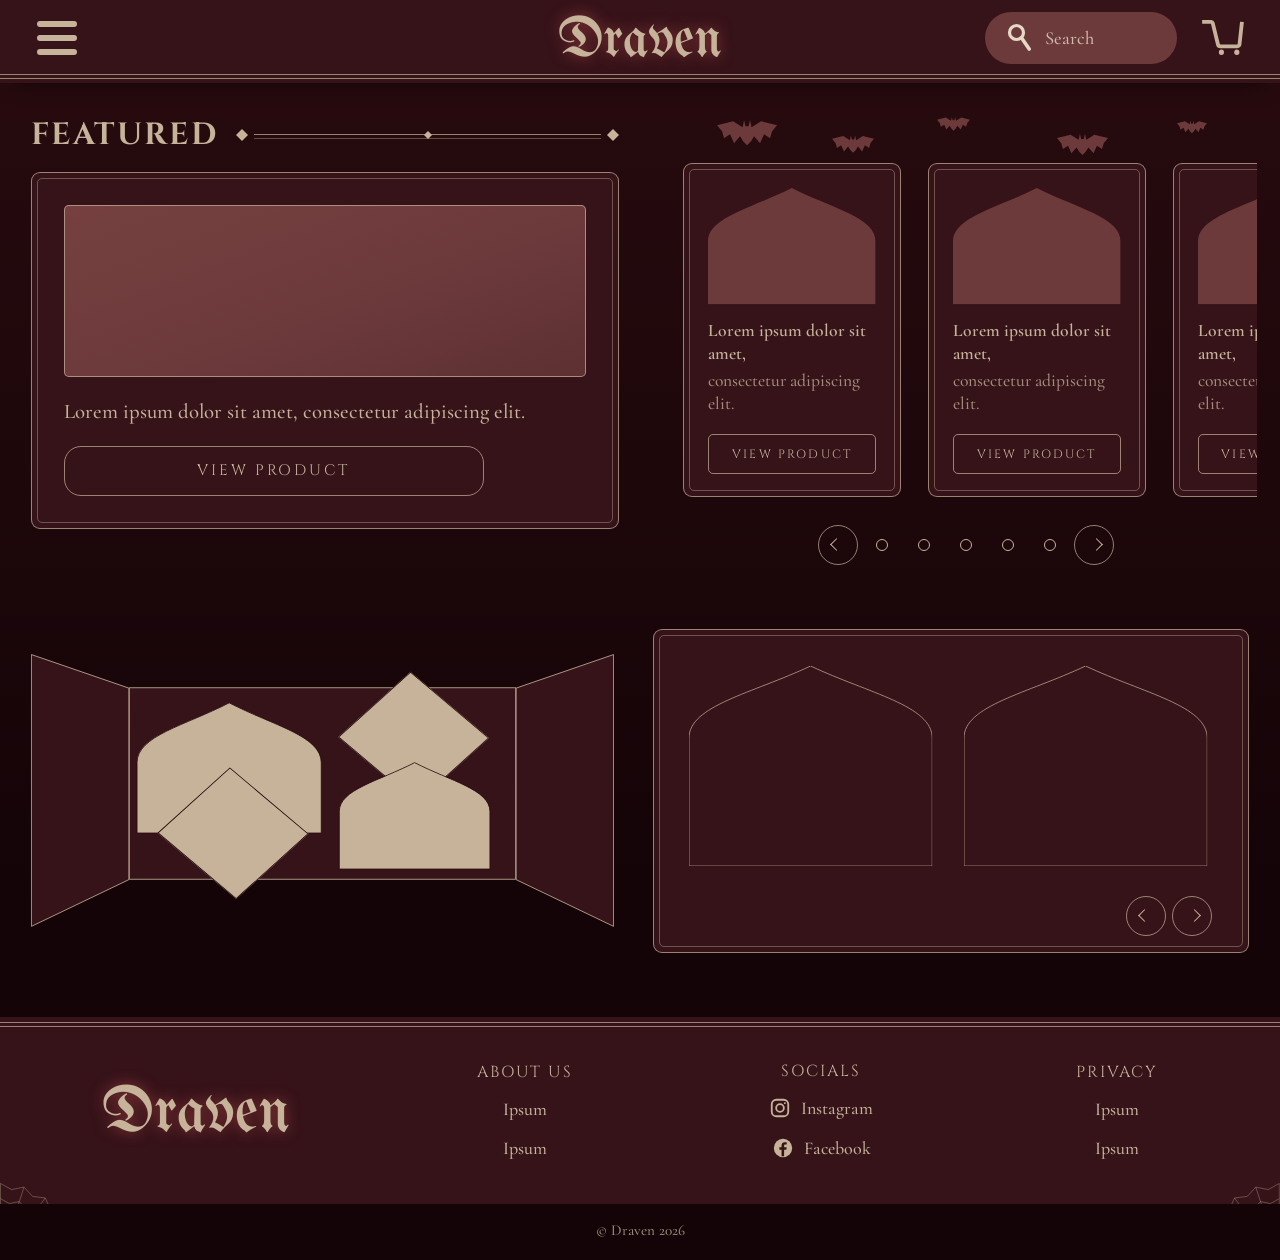
==== draven-test/home.html @ c7266a2d "fixes" ====
<!DOCTYPE html>
<html lang="en">

<head>
  <meta charset="UTF-8">
  <meta name="viewport" content="width=device-width, initial-scale=1">
  <title>Draven — Gothic Clothing</title>
  <meta name="description" content="Draven: a storefront for gothic clothing.">
  <meta name="theme-color" content="#361319">
  <meta name="color-scheme" content="dark">
  <link rel="icon" href="assets/favicon.svg" type="image/svg+xml">

  <link rel="preconnect" href="https://fonts.googleapis.com">
  <link rel="preconnect" href="https://fonts.gstatic.com" crossorigin>
  <link href="https://fonts.googleapis.com/css2?family=Cinzel:wght@400;700&family=Cormorant+Garamond:wght@500;600&family=UnifrakturMaguntia&display=swap" rel="stylesheet">

  <link rel="stylesheet" href="css/base.css">
  <link rel="stylesheet" href="css/home.css">
</head>

<body class="page-home">

  <a class="skip-link" href="#main">Skip to main content</a>

  <!-- Shapes reused on this page (pointed arches that stretch to fit their box) -->
  <svg width="0" height="0" style="position: absolute" aria-hidden="true" focusable="false">
    <symbol class="arch-shape" id="arch-card" viewBox="0 0 100 100" preserveAspectRatio="none">
      <path d="M0 46C0 25.3 26 17.5 50 0c24 17.5 50 25.3 50 46v54H0z" />
    </symbol>
    <symbol class="arch-shape" id="arch-tall" viewBox="0 0 100 100" preserveAspectRatio="none">
      <path d="M0 36C0 19.8 26 13.7 50 0c24 13.7 50 19.8 50 36v64H0z" />
    </symbol>
  </svg>


  <!-- ======================= HEADER ======================= -->
  <header class="site-header">
    <div class="site-header__inner">

      <details class="menu">
        <summary class="menu__button" aria-label="Menu">
          <span class="menu__bars" aria-hidden="true"><i></i><i></i><i></i></span>
        </summary>
        <nav class="menu__panel" aria-label="Main">
          <a href="home.html" aria-current="page">Home</a>
          <a href="product.html">Product</a>
          <a href="checkout.html">Checkout</a>
        </nav>
      </details>

      <a class="logo" href="home.html" aria-label="Draven, home">Draven</a>

      <div class="site-header__actions">
        <form class="search" role="search" action="#" onsubmit="return false">
          <label class="search__icon" for="site-search">
            <span class="visually-hidden">Search</span>
            <svg viewBox="0 0 24 30" fill="none" stroke="currentColor" aria-hidden="true" focusable="false">
              <circle cx="9.5" cy="9.5" r="7" stroke-width="3.2" />
              <path d="M14.8 15.3 22.2 26" stroke-width="3.6" stroke-linecap="round" />
            </svg>
          </label>
          <input class="search__input" id="site-search" type="search" name="q" placeholder="Search" autocomplete="off" spellcheck="false">
        </form>

        <a class="cart-link" href="checkout.html" aria-label="Cart">
          <svg viewBox="0 0 43.68 36.65" aria-hidden="true" focusable="false">
            <path d="M41.6921 2 39.1976 24.7626a2.5 2.5 0 0 1-2.4881 2.7821H19.0095a2.5 2.5 0 0 1-2.4289-1.8716L11.1624 3.4715A2.5 2.5 0 0 0 9.2335 2H0" fill="none" stroke="currentColor" stroke-width="4" />
            <ellipse cx="20.1736" cy="33.7637" rx="2.69" ry="2.89" fill="currentColor" />
            <ellipse cx="36.3125" cy="33.7637" rx="2.69" ry="2.89" fill="currentColor" />
          </svg>
        </a>
      </div>

    </div>
  </header>


  <main id="main">

    <!-- ======================= FEATURED ======================= -->
    <section class="featured container" aria-labelledby="featured-title">
      <div class="featured__grid">

        <!-- Featured card -->
        <div class="featured__primary">
          <h1 class="section-title" id="featured-title">Featured</h1>

          <article class="panel featured-card">
            <div class="featured-card__media placeholder-media" role="img" aria-label="Featured product image (placeholder)"></div>
            <p class="featured-card__text">Lorem ipsum dolor sit amet, consectetur adipiscing elit.</p>
            <a class="btn featured-card__button" href="product.html">View product</a>
          </article>
        </div>

        <!-- Product carousel -->
        <div class="featured__secondary">
          <img class="bats" src="assets/bats-row.svg" alt="" width="490" height="38" aria-hidden="true">
          <h2 class="visually-hidden">Featured products</h2>

          <div class="carousel" id="featured-carousel" role="region" aria-label="Featured products">
            <ul class="carousel__track">

              <li class="carousel__item" id="card-1">
                <article class="product-card">
                  <div class="product-card__media">
                    <svg class="arch" viewBox="0 0 100 100" preserveAspectRatio="none" aria-hidden="true" focusable="false"><use href="#arch-card" /></svg>
                  </div>
                  <h3 class="product-card__title"><a class="stretched-link" href="product.html">Lorem ipsum dolor sit amet,</a></h3>
                  <p class="product-card__text">consectetur adipiscing elit.</p>
                  <span class="product-card__cta" aria-hidden="true">View product</span>
                </article>
              </li>

              <li class="carousel__item" id="card-2">
                <article class="product-card">
                  <div class="product-card__media">
                    <svg class="arch" viewBox="0 0 100 100" preserveAspectRatio="none" aria-hidden="true" focusable="false"><use href="#arch-card" /></svg>
                  </div>
                  <h3 class="product-card__title"><a class="stretched-link" href="product.html">Lorem ipsum dolor sit amet,</a></h3>
                  <p class="product-card__text">consectetur adipiscing elit.</p>
                  <span class="product-card__cta" aria-hidden="true">View product</span>
                </article>
              </li>

              <li class="carousel__item" id="card-3">
                <article class="product-card">
                  <div class="product-card__media">
                    <svg class="arch" viewBox="0 0 100 100" preserveAspectRatio="none" aria-hidden="true" focusable="false"><use href="#arch-card" /></svg>
                  </div>
                  <h3 class="product-card__title"><a class="stretched-link" href="product.html">Lorem ipsum dolor sit amet,</a></h3>
                  <p class="product-card__text">consectetur adipiscing elit.</p>
                  <span class="product-card__cta" aria-hidden="true">View product</span>
                </article>
              </li>

              <li class="carousel__item" id="card-4">
                <article class="product-card">
                  <div class="product-card__media">
                    <svg class="arch" viewBox="0 0 100 100" preserveAspectRatio="none" aria-hidden="true" focusable="false"><use href="#arch-card" /></svg>
                  </div>
                  <h3 class="product-card__title"><a class="stretched-link" href="product.html">Lorem ipsum dolor sit amet,</a></h3>
                  <p class="product-card__text">consectetur adipiscing elit.</p>
                  <span class="product-card__cta" aria-hidden="true">View product</span>
                </article>
              </li>

              <li class="carousel__item" id="card-5">
                <article class="product-card">
                  <div class="product-card__media">
                    <svg class="arch" viewBox="0 0 100 100" preserveAspectRatio="none" aria-hidden="true" focusable="false"><use href="#arch-card" /></svg>
                  </div>
                  <h3 class="product-card__title"><a class="stretched-link" href="product.html">Lorem ipsum dolor sit amet,</a></h3>
                  <p class="product-card__text">consectetur adipiscing elit.</p>
                  <span class="product-card__cta" aria-hidden="true">View product</span>
                </article>
              </li>

            </ul>
          </div>

          <nav class="carousel-nav" aria-label="Featured products: jump to a product">
            <a class="carousel-nav__arrow carousel-nav__arrow--prev" href="#card-1" aria-label="First product"></a>
            <a href="#card-1" aria-label="Product 1"></a>
            <a href="#card-2" aria-label="Product 2"></a>
            <a href="#card-3" aria-label="Product 3"></a>
            <a href="#card-4" aria-label="Product 4"></a>
            <a href="#card-5" aria-label="Product 5"></a>
            <a class="carousel-nav__arrow carousel-nav__arrow--next" href="#card-5" aria-label="Last product"></a>
          </nav>
        </div>

      </div>
    </section>


    <!-- ======================= STOREFRONT: ROOM VIEW + COLLECTION ======================= -->
    <section class="storefront container" aria-label="Storefront">
      <div class="storefront__grid">

        <!-- Room view -->
        <figure class="room">
          <img src="assets/room-view.svg" alt="Illustration of a gallery room with framed pieces on the back wall" width="712" height="334">
        </figure>

        <!-- Collection -->
        <section class="panel collection" aria-labelledby="collection-title">
          <h2 class="section-title collection__title" id="collection-title">Lorem ipsum</h2>

          <div class="carousel" id="collection-carousel" role="region" aria-label="Collection">
            <ul class="carousel__track">
              <li class="carousel__item" id="tile-1">
                <a class="tile" href="product.html" aria-label="Collection item 1">
                  <svg class="arch" viewBox="0 0 100 100" preserveAspectRatio="none" aria-hidden="true" focusable="false"><use href="#arch-tall" /></svg>
                </a>
              </li>
              <li class="carousel__item" id="tile-2">
                <a class="tile" href="product.html" aria-label="Collection item 2">
                  <svg class="arch" viewBox="0 0 100 100" preserveAspectRatio="none" aria-hidden="true" focusable="false"><use href="#arch-tall" /></svg>
                </a>
              </li>
              <li class="carousel__item" id="tile-3">
                <a class="tile" href="product.html" aria-label="Collection item 3">
                  <svg class="arch" viewBox="0 0 100 100" preserveAspectRatio="none" aria-hidden="true" focusable="false"><use href="#arch-tall" /></svg>
                </a>
              </li>
              <li class="carousel__item" id="tile-4">
                <a class="tile" href="product.html" aria-label="Collection item 4">
                  <svg class="arch" viewBox="0 0 100 100" preserveAspectRatio="none" aria-hidden="true" focusable="false"><use href="#arch-tall" /></svg>
                </a>
              </li>
              <li class="carousel__item" id="tile-5">
                <a class="tile" href="product.html" aria-label="Collection item 5">
                  <svg class="arch" viewBox="0 0 100 100" preserveAspectRatio="none" aria-hidden="true" focusable="false"><use href="#arch-tall" /></svg>
                </a>
              </li>
            </ul>
          </div>

          <nav class="carousel-nav carousel-nav--end" aria-label="Collection: jump to an item">
            <a class="carousel-nav__arrow carousel-nav__arrow--prev" href="#tile-1" aria-label="First item"></a>
            <a class="carousel-nav__arrow carousel-nav__arrow--next" href="#tile-5" aria-label="Last item"></a>
          </nav>
        </section>

      </div>
    </section>


    <!-- ======================= INTRO (small screens only) ======================= -->
    <section class="intro container" aria-labelledby="intro-title">
      <div class="panel intro__panel">
        <div class="intro__media" role="img" aria-label="Image (placeholder)">
          <svg class="arch" viewBox="0 0 100 100" preserveAspectRatio="none" aria-hidden="true" focusable="false"><use href="#arch-tall" /></svg>
        </div>
        <h2 class="intro__title" id="intro-title">Lorem ipsum dolor sit amet consectetur adipiscing</h2>
        <p>Lorem ipsum dolor sit amet consectetur adipiscing elit placeat distinctio. Fugiat labore nostrud eiusmod ducimus est est.</p>
        <div class="ornament-rule" aria-hidden="true"></div>
      </div>
    </section>

  </main>


  <!-- ======================= FOOTER ======================= -->
  <footer class="site-footer">
    <div class="site-footer__inner">

      <a class="logo" href="home.html" aria-label="Draven, home">Draven</a>

      <nav class="footer-col" aria-labelledby="footer-about">
        <h2 class="footer-col__title" id="footer-about">About us</h2>
        <ul class="footer-col__list">
          <li><a href="#">Ipsum</a></li>
          <li><a href="#">Ipsum</a></li>
        </ul>
      </nav>

      <nav class="footer-col" aria-labelledby="footer-socials">
        <h2 class="footer-col__title" id="footer-socials">Socials</h2>
        <ul class="footer-col__list">
          <li>
            <a href="#">
              <svg viewBox="0 0 24 24" fill="none" stroke="currentColor" stroke-width="2" aria-hidden="true" focusable="false">
                <rect x="3" y="3" width="18" height="18" rx="5" />
                <circle cx="12" cy="12" r="4.2" />
                <circle cx="17.3" cy="6.7" r="1" fill="currentColor" stroke="none" />
              </svg>
              Instagram
            </a>
          </li>
          <li>
            <a href="#">
              <svg viewBox="0 0 24 24" aria-hidden="true" focusable="false">
                <circle cx="12" cy="12" r="10" fill="currentColor" />
                <path d="M13.2 21v-7h2.4l.4-2.8h-2.8V9.6c0-.8.3-1.4 1.4-1.4H16V5.7c-.3 0-1.1-.1-2.1-.1-2.1 0-3.5 1.3-3.5 3.6v2h-2.4V14h2.4v7z" fill="#361319" />
              </svg>
              Facebook
            </a>
          </li>
        </ul>
      </nav>

      <nav class="footer-col" aria-labelledby="footer-privacy">
        <h2 class="footer-col__title" id="footer-privacy">Privacy</h2>
        <ul class="footer-col__list">
          <li><a href="#">Ipsum</a></li>
          <li><a href="#">Ipsum</a></li>
        </ul>
      </nav>

    </div>

    <p class="legal legal--bar">&copy; Draven 2026</p>

    <img class="cobweb cobweb--left" src="assets/cobweb.svg" alt="" width="85" height="85" aria-hidden="true">
    <img class="cobweb cobweb--right" src="assets/cobweb.svg" alt="" width="85" height="85" aria-hidden="true">
  </footer>

</body>

</html>
---- draven-test/css/base.css ----
/* ==========================================================================
   Draven - shared styles (used by every page)
   --------------------------------------------------------------------------
   1. Design tokens        6. Header
   2. Base / reset         7. Footer
   3. Accessibility        8. Components (panel, buttons, titles, stars...)
   4. Layout helpers       9. Forms (fields, choices)
   5. Typography          10. Carousels
                          11. Decorations (bats, cobwebs)
   ========================================================================== */


/* ==========================================================================
   1. Design tokens
   ========================================================================== */
:root {
  /* Palette */
  --roast: #280b0f;            /* Italian Roast */
  --roast-deep: #140407;       /* page gradient bottom */
  --tamarind: #361319;         /* Tamarind: bars and panels */
  --rubine: #6d3a3c;           /* Rubine: buttons, image areas */
  --rubine-hover: #7a4244;
  --boho: #7b694e;             /* Boho: decorative fills only (not for text) */
  --camel: #c6b39a;            /* Camel Coat: text, lines, icons */
  --camel-light: #e6dac7;      /* text on Rubine (6.5:1 contrast) */
  --camel-muted: rgb(198 179 154 / 0.75);   /* secondary text (5:1 on dark) */
  --line: rgb(198 179 154 / 0.7);           /* main outlines */
  --line-soft: rgb(198 179 154 / 0.4);      /* inner outlines, dividers */
  --glow: rgb(141 58 60 / 0.95);
  --glow-soft: rgb(141 58 60 / 0.7);

  /* Fonts (loaded from Google Fonts in each page's <head>) */
  --font-logo: 'UnifrakturMaguntia', 'Old English Text MT', 'Times New Roman', serif;
  --font-heading: 'Cinzel', 'Trajan Pro', Georgia, 'Times New Roman', serif;
  --font-body: 'Cormorant Garamond', Garamond, Georgia, 'Times New Roman', serif;

  /* Shape */
  --radius-s: 5px;
  --radius-m: 9px;
  --radius-l: 17px;
  --radius-xl: 34px;

  /* Layout */
  --container: 1360px;
  --gutter: clamp(16px, 2.4vw, 34px);
  --header-h: 83px;
  --section-gap: clamp(32px, 5vw, 64px);

  /* Motion */
  --ease: cubic-bezier(0.2, 0.7, 0.2, 1);
}


/* ==========================================================================
   2. Base / reset
   ========================================================================== */
*,
*::before,
*::after {
  box-sizing: border-box;
}

html {
  -webkit-text-size-adjust: 100%;
  text-size-adjust: 100%;
  scroll-behavior: smooth;
  scroll-padding-top: calc(var(--header-h) + 16px);
  background: var(--roast-deep);
}

body {
  display: flex;
  min-height: 100vh;
  flex-direction: column;
  margin: 0;
  color: var(--camel);
  font: 500 1.125rem/1.6 var(--font-body);
  background: linear-gradient(180deg, var(--roast) 0%, var(--roast-deep) 100%) fixed;
  -webkit-font-smoothing: antialiased;
  text-rendering: optimizeLegibility;
}

main {
  flex: 1 0 auto;
}

h1, h2, h3, h4, p, ul, ol, figure, fieldset, legend, dl, dd {
  margin: 0;
  padding: 0;
}

ul, ol {
  list-style: none;
}

img, svg {
  display: block;
  max-width: 100%;
}

a {
  color: inherit;
  text-decoration-color: var(--line-soft);
  text-underline-offset: 0.2em;
  transition: color 0.2s var(--ease), text-decoration-color 0.2s var(--ease);
}

a:hover {
  color: #fff4e3;
  text-decoration-color: var(--camel);
}

button,
input {
  font: inherit;
  color: inherit;
}

button {
  cursor: pointer;
}

::selection {
  color: var(--roast);
  background: var(--camel);
}


/* ==========================================================================
   3. Accessibility
   ========================================================================== */
.visually-hidden {
  position: absolute !important;
  width: 1px;
  height: 1px;
  margin: -1px;
  padding: 0;
  overflow: hidden;
  clip: rect(0 0 0 0);
  clip-path: inset(50%);
  white-space: nowrap;
  border: 0;
}

.skip-link {
  position: fixed;
  top: 12px;
  left: 12px;
  z-index: 200;
  padding: 10px 18px;
  color: var(--roast);
  font: 400 0.9rem var(--font-heading);
  letter-spacing: 0.12em;
  text-transform: uppercase;
  text-decoration: none;
  background: var(--camel);
  border-radius: var(--radius-m);
  transform: translateY(-200%);
  transition: transform 0.2s var(--ease);
}

.skip-link:focus {
  color: var(--roast);
  transform: translateY(0);
}

:focus-visible {
  outline: 2px solid var(--camel);
  outline-offset: 3px;
}

@media (prefers-reduced-motion: reduce) {
  html {
    scroll-behavior: auto;
  }

  *,
  *::before,
  *::after {
    transition-duration: 0.01ms !important;
    animation-duration: 0.01ms !important;
  }
}


/* ==========================================================================
   4. Layout helpers
   ========================================================================== */
.container {
  width: 100%;
  max-width: calc(var(--container) + var(--gutter) * 2);
  margin-inline: auto;
  padding-inline: var(--gutter);
}


/* ==========================================================================
   5. Typography
   ========================================================================== */
.logo {
  color: var(--camel);
  font: 400 clamp(2.75rem, 4.4vw, 4.375rem)/1 var(--font-logo);
  text-decoration: none;
  text-shadow: 0 0 14px var(--glow);
  transition: text-shadow 0.3s var(--ease);
}

.logo:hover {
  color: var(--camel);
  text-shadow: 0 0 24px var(--glow), 0 0 6px var(--glow-soft);
}


/* ==========================================================================
   6. Header
   ========================================================================== */
.site-header {
  position: sticky;
  top: 0;
  z-index: 100;
  background: var(--tamarind);
  box-shadow: 0 10px 24px -14px rgb(0 0 0 / 0.7);
}

/* The double line along the bottom edge of the bar */
.site-header::after {
  content: "";
  position: absolute;
  right: 0;
  bottom: 4px;
  left: 0;
  height: 5px;
  background:
    linear-gradient(var(--line), var(--line)) top / 100% 1px no-repeat,
    linear-gradient(var(--line), var(--line)) bottom / 100% 1px no-repeat;
  pointer-events: none;
}

.site-header__inner {
  position: relative;
  display: grid;
  grid-template-columns: 1fr auto 1fr;
  align-items: center;
  gap: 16px;
  min-height: var(--header-h);
  max-width: 1560px;
  margin-inline: auto;
  padding: 0 var(--gutter) 8px;
}

.site-header__actions {
  display: flex;
  align-items: center;
  justify-self: end;
  gap: clamp(12px, 1.6vw, 21px);
}

.site-header .logo {
  justify-self: center;
  padding: 10px 8px 2px;
}

/* ---- Menu (hamburger) ---------------------------------------------------- */
.menu__button {
  display: grid;
  width: 52px;
  height: 52px;
  place-items: center;
  list-style: none;
  cursor: pointer;
  border-radius: var(--radius-l);
  transition: background-color 0.2s var(--ease);
}

.menu__button::-webkit-details-marker {
  display: none;
}

.menu__button:hover {
  background: rgb(109 58 60 / 0.45);
}

.menu__bars {
  display: grid;
  width: 40px;
  gap: 8px;
}

.menu__bars i {
  display: block;
  height: 6px;
  background: var(--camel);
  border-radius: 6px;
  transition: transform 0.28s var(--ease), opacity 0.2s var(--ease);
}

.menu[open] .menu__bars i:nth-child(1) {
  transform: translateY(14px) rotate(45deg);
}

.menu[open] .menu__bars i:nth-child(2) {
  opacity: 0;
}

.menu[open] .menu__bars i:nth-child(3) {
  transform: translateY(-14px) rotate(-45deg);
}

.menu__panel {
  position: absolute;
  top: calc(100% + 6px);
  left: var(--gutter);
  z-index: 110;
  width: min(300px, calc(100vw - var(--gutter) * 2));
  padding: 10px;
  background: var(--tamarind);
  border: 1px solid var(--line);
  border-radius: var(--radius-m);
  box-shadow: 0 24px 60px rgb(0 0 0 / 0.6);
}

.menu__panel a {
  display: block;
  padding: 14px 18px;
  color: var(--camel);
  font: 400 0.95rem/1.2 var(--font-heading);
  letter-spacing: 0.16em;
  text-transform: uppercase;
  text-decoration: none;
  border-radius: var(--radius-s);
  transition: background-color 0.2s var(--ease), padding-left 0.2s var(--ease);
}

.menu__panel a:hover {
  padding-left: 24px;
  background: rgb(109 58 60 / 0.5);
}

.menu__panel a[aria-current="page"] {
  background: rgb(109 58 60 / 0.35);
  box-shadow: inset 3px 0 0 var(--camel);
}

/* ---- Search pill --------------------------------------------------------- */
.search {
  position: relative;
  display: flex;
  align-items: center;
  gap: 12px;
  width: clamp(150px, 15vw, 206px);
  height: 52px;
  padding: 0 22px 0 20px;
  background: var(--rubine);
  border-radius: 999px;
  transition: width 0.3s var(--ease), box-shadow 0.25s var(--ease), background-color 0.2s var(--ease);
}

.search:hover {
  background: var(--rubine-hover);
}

.search:focus-within {
  background: var(--rubine-hover);
  box-shadow: 0 0 0 2px var(--camel), 0 0 22px var(--glow-soft);
}

.search__icon {
  display: grid;
  flex: none;
  place-items: center;
  width: 28px;
  height: 36px;
  color: var(--camel-light);
  cursor: text;
}

.search__icon svg {
  width: 24px;
  height: 30px;
}

.search__input {
  flex: 1;
  min-width: 0;
  height: 100%;
  padding: 0;
  color: var(--camel-light);
  font-size: 1.15rem;
  background: transparent;
  border: 0;
  outline: 0;
  appearance: none;
  caret-color: var(--camel-light);
}

.search__input::placeholder {
  color: var(--camel-light);
  opacity: 0.8;
}

.search__input::-webkit-search-decoration,
.search__input::-webkit-search-cancel-button {
  display: none;
}

/* ---- Cart link ----------------------------------------------------------- */
.cart-link {
  display: grid;
  width: 52px;
  height: 52px;
  place-items: center;
  color: var(--camel);
  border-radius: var(--radius-l);
  transition: background-color 0.2s var(--ease), transform 0.2s var(--ease);
}

.cart-link:hover {
  color: var(--camel);
  background: rgb(109 58 60 / 0.45);
  transform: translateY(-1px);
}

.cart-link svg {
  width: 42px;
  height: 35px;
}

/* ---- Header on small screens: the search collapses to an icon ------------ */
@media (max-width: 719px) {
  :root {
    --header-h: 68px;
  }

  .menu__button {
    width: 46px;
    height: 46px;
  }

  .menu__bars {
    width: 30px;
    gap: 6px;
  }

  .menu__bars i {
    height: 5px;
  }

  .menu[open] .menu__bars i:nth-child(1) {
    transform: translateY(11px) rotate(45deg);
  }

  .menu[open] .menu__bars i:nth-child(3) {
    transform: translateY(-11px) rotate(-45deg);
  }

  .site-header .logo {
    font-size: 2.6rem;
  }

  .search {
    width: 46px;
    height: 46px;
    padding: 0;
    justify-content: center;
    gap: 0;
  }

  .search__icon {
    width: 100%;
    height: 100%;
    cursor: pointer;
  }

  .search__icon svg {
    width: 20px;
    height: 25px;
  }

  .search__input {
    width: 0;
    flex: 0 0 0;
    opacity: 0;
  }

  /* When it is focused the pill opens across the whole header */
  .search:focus-within {
    position: absolute;
    top: 50%;
    right: var(--gutter);
    left: var(--gutter);
    z-index: 5;
    width: auto;
    height: 50px;
    padding: 0 22px 0 14px;
    gap: 10px;
    justify-content: flex-start;
    transform: translateY(calc(-50% - 4px));
  }

  .search:focus-within .search__icon {
    width: 28px;
    flex: none;
  }

  .search:focus-within .search__input {
    flex: 1;
    width: auto;
    opacity: 1;
  }

  .cart-link {
    width: 46px;
    height: 46px;
  }

  .cart-link svg {
    width: 36px;
    height: 30px;
  }
}


/* Very narrow phones: slightly smaller header controls so everything fits */
@media (max-width: 399px) {
  .site-header__inner {
    grid-template-columns: auto 1fr auto;
    gap: 6px;
  }

  .site-header .logo {
    font-size: 2.3rem;
  }

  .menu__button,
  .cart-link,
  .search {
    width: 42px;
    height: 42px;
  }

  .search__icon svg {
    width: 18px;
    height: 23px;
  }

  .cart-link svg {
    width: 32px;
    height: 27px;
  }

  .site-header__actions {
    gap: 6px;
  }
}


/* ==========================================================================
   7. Footer
   ========================================================================== */
.site-footer {
  position: relative;
  margin-top: var(--section-gap);
  overflow: hidden;
  background: var(--tamarind);
}

/* The double line along the top edge of the bar */
.site-footer::before {
  content: "";
  position: absolute;
  top: 5px;
  right: 0;
  left: 0;
  height: 5px;
  background:
    linear-gradient(var(--line), var(--line)) top / 100% 1px no-repeat,
    linear-gradient(var(--line), var(--line)) bottom / 100% 1px no-repeat;
  pointer-events: none;
}

.site-footer__inner {
  position: relative;
  z-index: 1;
  display: grid;
  grid-template-columns: minmax(0, 1.25fr) repeat(3, minmax(0, 1fr));
  align-items: center;
  gap: 24px 32px;
  max-width: 1360px;
  margin-inline: auto;
  padding: 44px var(--gutter) 36px;
}

.site-footer .logo {
  justify-self: center;
  font-size: clamp(3rem, 5vw, 4.25rem);
}

.footer-col {
  text-align: center;
}

.footer-col__title {
  margin-bottom: 8px;
  color: var(--camel);
  font: 400 1rem/1.3 var(--font-heading);
  letter-spacing: 0.12em;
  text-transform: uppercase;
}

.footer-col__list {
  display: grid;
  justify-items: center;
  gap: 2px;
}

.footer-col a {
  display: inline-flex;
  align-items: center;
  gap: 10px;
  padding: 4px 6px;
  color: var(--camel);
  font-size: 1.125rem;
  text-decoration: none;
  border-radius: var(--radius-s);
}

.footer-col a:hover {
  color: #fff4e3;
  text-decoration: underline;
  text-decoration-color: var(--camel);
}

.footer-col svg {
  width: 22px;
  height: 22px;
  flex: none;
}

/* Copyright strip under the footer bar */
.legal {
  position: relative;
  z-index: 1;
  padding: 14px var(--gutter) 18px;
  color: var(--camel-muted);
  font-size: 0.95rem;
  text-align: center;
}

.legal--bar {
  background: var(--roast-deep);
}

/* Footer pages that only show the copyright (product page) */
.site-footer--legal-only {
  margin-top: var(--section-gap);
  background: transparent;
  overflow: visible;
}

.site-footer--legal-only::before {
  display: none;
}

/* Footer pages that only show a row of links (checkout page) */
.footer-links {
  display: flex;
  flex-wrap: wrap;
  justify-content: center;
  gap: 4px clamp(16px, 4vw, 56px);
  padding: 8px var(--gutter);
}

.footer-links a {
  padding: 8px 6px;
  color: var(--camel);
  font-size: 1.05rem;
  text-decoration: none;
}

.footer-links a:hover {
  text-decoration: underline;
}

@media (max-width: 899px) {
  .site-footer__inner {
    grid-template-columns: repeat(3, minmax(0, 1fr));
    padding-top: 36px;
  }

  .site-footer .logo {
    grid-column: 1 / -1;
  }
}

@media (max-width: 479px) {
  .site-footer__inner {
    gap: 20px 8px;
  }

  .footer-col__title {
    font-size: 0.85rem;
    letter-spacing: 0.08em;
  }

  .footer-col a {
    padding: 4px 2px;
    font-size: 1.05rem;
  }
}


/* ==========================================================================
   8. Components
   ========================================================================== */

/* ---- Panel: a card with a thin outline and a second outline inside ------- */
.panel {
  position: relative;
  padding: clamp(24px, 3vw, 40px);
  background: var(--tamarind);
  border: 1px solid var(--line);
  border-radius: var(--radius-m);
}

.panel::before {
  content: "";
  position: absolute;
  inset: 5px;
  border: 1px solid var(--line-soft);
  border-radius: calc(var(--radius-m) - 4px);
  pointer-events: none;
}

/* ---- Section title with an ornamental rule ------------------------------- */
.section-title {
  display: flex;
  align-items: center;
  gap: 18px;
  color: var(--camel);
  font: 700 clamp(1.5rem, 2.4vw, 2.125rem)/1.15 var(--font-heading);
  letter-spacing: 0.08em;
  text-transform: uppercase;
}

.section-title::after,
.ornament-rule {
  content: "";
  flex: 1;
  min-width: 48px;
  height: 12px;
  background:
    url("data:image/svg+xml,%3Csvg xmlns='http://www.w3.org/2000/svg' width='12' height='12'%3E%3Cpath d='M6 0l6 6-6 6-6-6z' fill='%23c6b39a'/%3E%3C/svg%3E") left center / 12px 12px no-repeat,
    url("data:image/svg+xml,%3Csvg xmlns='http://www.w3.org/2000/svg' width='12' height='12'%3E%3Cpath d='M6 0l6 6-6 6-6-6z' fill='%23c6b39a'/%3E%3C/svg%3E") right center / 12px 12px no-repeat,
    url("data:image/svg+xml,%3Csvg xmlns='http://www.w3.org/2000/svg' width='8' height='8'%3E%3Cpath d='M4 0l4 4-4 4-4-4z' fill='%23c6b39a'/%3E%3C/svg%3E") center / 8px 8px no-repeat,
    linear-gradient(var(--line), var(--line)) 18px 5px / calc(100% - 36px) 1px no-repeat,
    linear-gradient(var(--line-soft), var(--line-soft)) 18px 9px / calc(100% - 36px) 1px no-repeat;
}

/* The same ornamental rule on its own (used as a divider) */
.ornament-rule {
  display: block;
  flex: none;
  width: 100%;
}

.section-title--sm {
  font-size: clamp(1.1rem, 1.6vw, 1.375rem);
  font-weight: 400;
  letter-spacing: 0.1em;
}

/* ---- Buttons ------------------------------------------------------------- */
.btn {
  display: inline-flex;
  align-items: center;
  justify-content: center;
  gap: 10px;
  min-height: 50px;
  padding: 0 30px;
  color: var(--camel);
  font: 400 0.95rem/1.2 var(--font-heading);
  letter-spacing: 0.18em;
  text-align: center;
  text-decoration: none;
  text-transform: uppercase;
  background: transparent;
  border: 1px solid var(--line);
  border-radius: var(--radius-l);
  cursor: pointer;
  transition: background-color 0.2s var(--ease), border-color 0.2s var(--ease),
    box-shadow 0.25s var(--ease), transform 0.2s var(--ease);
}

.btn:hover {
  color: var(--camel-light);
  background: rgb(109 58 60 / 0.5);
  border-color: var(--camel);
  transform: translateY(-1px);
}

.btn:active {
  transform: translateY(0);
}

.btn--primary {
  color: var(--camel-light);
  background: var(--rubine);
  border-color: transparent;
  box-shadow: 0 0 18px var(--glow-soft);
}

.btn--primary:hover {
  background: var(--rubine-hover);
  border-color: transparent;
  box-shadow: 0 0 28px var(--glow);
}

.btn--block {
  display: flex;
  width: 100%;
}

/* ---- Stars --------------------------------------------------------------- */
.stars {
  display: flex;
  gap: 4px;
  color: var(--boho);
}

.stars svg {
  width: 24px;
  height: 24px;
  fill: currentColor;
  stroke: currentColor;
  stroke-width: 1.5;
  stroke-linejoin: round;
}

.stars--lg svg {
  width: 36px;
  height: 36px;
}

/* ---- Stretched link: makes a whole card clickable through one link -------- */
.stretched-link::after {
  content: "";
  position: absolute;
  inset: 0;
  z-index: 1;
  border-radius: inherit;
}

/* ---- Image placeholder --------------------------------------------------- */
.placeholder-media {
  background: linear-gradient(160deg, #75403f 0%, var(--rubine) 55%, #5d3032 100%);
  border-radius: var(--radius-s);
}

/* ---- Pointed arch (SVG, stretches to fit its box) ------------------------ */
.arch {
  width: 100%;
  height: 100%;
  overflow: visible;
}

/* The arch shapes live in a <symbol> and are drawn with <use>. Colours come from
   --arch-fill / --arch-stroke, which the <use> element inherits from its parent. */
.arch-shape path {
  fill: var(--arch-fill, none);
  stroke: var(--arch-stroke, none);
  stroke-width: 1;
  vector-effect: non-scaling-stroke;
}


/* ---- Tile: an arch-shaped link (collection and related products) --------- */
.tile {
  --arch-stroke: var(--line);
  --arch-fill: transparent;
  display: block;
  aspect-ratio: 282 / 232;
  transition: transform 0.25s var(--ease);
}

.tile:hover {
  --arch-stroke: var(--camel);
  --arch-fill: rgb(109 58 60 / 0.35);
  transform: translateY(-3px);
}

.tile--filled {
  --arch-fill: rgb(109 58 60 / 0.5);
}

.tile--filled:hover {
  --arch-fill: rgb(109 58 60 / 0.8);
}


/* ==========================================================================
   9. Forms
   ========================================================================== */

/* ---- Text field with a label that floats up when you type ---------------- */
.field {
  position: relative;
}

.field__input {
  display: block;
  width: 100%;
  height: 58px;
  padding: 22px 18px 6px;
  color: var(--camel);
  font-size: 1.2rem;
  background: var(--roast);
  border: 1px solid var(--line);
  border-radius: var(--radius-l);
  outline: 0;
  appearance: none;
  transition: border-color 0.2s var(--ease), box-shadow 0.2s var(--ease), background-color 0.2s var(--ease);
}

.field__input:hover {
  border-color: var(--camel);
}

.field__input:focus {
  border-color: var(--camel);
  box-shadow: 0 0 0 3px rgb(198 179 154 / 0.22);
}

.field__label {
  position: absolute;
  top: 50%;
  left: 19px;
  max-width: calc(100% - 38px);
  overflow: hidden;
  color: var(--camel-muted);
  font-size: 1.2rem;
  line-height: 1.2;
  white-space: nowrap;
  text-overflow: ellipsis;
  pointer-events: none;
  transform: translateY(-50%);
  transition: top 0.18s var(--ease), transform 0.18s var(--ease), font-size 0.18s var(--ease), letter-spacing 0.18s var(--ease);
}

.field__input:focus + .field__label,
.field__input:not(:placeholder-shown) + .field__label {
  top: 11px;
  font-size: 0.78rem;
  letter-spacing: 0.1em;
  text-transform: uppercase;
  transform: none;
}

/* Keep browser autofill from painting a pale yellow over the dark field */
.field__input:-webkit-autofill,
.field__input:-webkit-autofill:hover,
.field__input:-webkit-autofill:focus {
  -webkit-text-fill-color: var(--camel);
  caret-color: var(--camel);
  box-shadow: 0 0 0 100px var(--roast) inset;
  transition: background-color 9999s ease-out;
}

/* ---- Choice (radio) styled as a button ----------------------------------- */
.choice {
  position: relative;
  display: block;
  cursor: pointer;
}

.choice__input {
  position: absolute;
  inset: 0;
  width: 100%;
  height: 100%;
  margin: 0;
  opacity: 0;
  cursor: pointer;
}

.choice__box {
  display: flex;
  align-items: center;
  gap: 14px;
  min-height: 54px;
  padding: 0 20px;
  color: var(--camel);
  font: 400 0.9rem/1.25 var(--font-heading);
  letter-spacing: 0.1em;
  text-transform: uppercase;
  background: var(--roast);
  border: 1px solid var(--line);
  border-radius: var(--radius-l);
  transition: background-color 0.2s var(--ease), border-color 0.2s var(--ease), box-shadow 0.2s var(--ease);
}

.choice__ring {
  position: relative;
  flex: none;
  width: 18px;
  height: 18px;
  border: 1.5px solid var(--camel);
  border-radius: 50%;
}

.choice__ring::after {
  content: "";
  position: absolute;
  inset: 3px;
  background: var(--camel-light);
  border-radius: 50%;
  transform: scale(0);
  transition: transform 0.18s var(--ease);
}

.choice:hover .choice__box {
  border-color: var(--camel);
}

.choice__input:checked + .choice__box {
  color: var(--camel-light);
  background: var(--rubine);
  border-color: var(--camel);
  box-shadow: 0 0 18px var(--glow-soft);
}

.choice__input:checked + .choice__box .choice__ring {
  border-color: var(--camel-light);
}

.choice__input:checked + .choice__box .choice__ring::after {
  transform: scale(1);
}

.choice__input:focus-visible + .choice__box {
  outline: 2px solid var(--camel);
  outline-offset: 3px;
}


/* ==========================================================================
   10. Carousels (scroll-snap: swipe, trackpad, keyboard and scrollbar work)
   ========================================================================== */
.carousel {
  scroll-snap-type: x mandatory;
  scroll-padding-inline: 8px;
  overflow-x: auto;
  overscroll-behavior-x: contain;
  scrollbar-width: thin;
  scrollbar-color: var(--camel) transparent;
  /* room around the cards so hover lift and focus rings are not clipped */
  padding: 8px 8px 14px;
  margin: -8px -8px 0;
}

.carousel::-webkit-scrollbar {
  height: 6px;
}

.carousel::-webkit-scrollbar-track {
  background: rgb(198 179 154 / 0.15);
  border-radius: 6px;
}

.carousel::-webkit-scrollbar-thumb {
  background: var(--camel);
  border-radius: 6px;
}

.carousel__track {
  display: flex;
  gap: var(--carousel-gap, 24px);
}

.carousel__item {
  flex: none;
  scroll-snap-align: start;
}

/* A little space after the last card so its focus ring is not cut off */
.carousel__item:last-child {
  margin-inline-end: 8px;
}

/* Arrows and dots under a carousel (they jump to a card) */
.carousel-nav {
  display: flex;
  align-items: center;
  justify-content: center;
  gap: 6px;
  margin-top: 6px;
}

.carousel-nav a {
  display: grid;
  width: 36px;
  height: 36px;
  place-items: center;
  color: var(--camel);
  text-decoration: none;
  border-radius: 50%;
}

.carousel-nav a::before {
  content: "";
  width: 12px;
  height: 12px;
  border: 1.5px solid var(--camel);
  border-radius: 50%;
  transition: background-color 0.2s var(--ease), transform 0.2s var(--ease);
}

.carousel-nav a:hover::before {
  background: var(--camel);
  transform: scale(1.2);
}

.carousel-nav .carousel-nav__arrow {
  width: 40px;
  height: 40px;
  border: 1px solid var(--line);
  transition: background-color 0.2s var(--ease), border-color 0.2s var(--ease);
}

.carousel-nav .carousel-nav__arrow::before {
  width: 9px;
  height: 9px;
  background: none;
  border: solid var(--camel);
  border-width: 0 1.5px 1.5px 0;
  border-radius: 0;
  transform: translateX(-2px) rotate(135deg);
}

.carousel-nav .carousel-nav__arrow--next::before {
  transform: translateX(2px) rotate(-45deg);
}

.carousel-nav .carousel-nav__arrow:hover {
  background: rgb(109 58 60 / 0.5);
  border-color: var(--camel);
}

.carousel-nav .carousel-nav__arrow:hover::before {
  background: none;
}

.carousel-nav .carousel-nav__arrow--prev:hover::before {
  transform: translateX(-3px) rotate(135deg);
}

.carousel-nav .carousel-nav__arrow--next:hover::before {
  transform: translateX(3px) rotate(-45deg);
}


/* ==========================================================================
   11. Decorations (not announced to screen readers)
   ========================================================================== */
.bats {
  width: 100%;
  max-width: 490px;
  height: auto;
  pointer-events: none;
}

.cobweb {
  position: absolute;
  bottom: 0;
  z-index: 0;
  width: clamp(48px, 6vw, 84px);
  height: auto;
  pointer-events: none;
}

.cobweb--left {
  left: 0;
}

.cobweb--right {
  right: 0;
  transform: scaleX(-1);
}
---- draven-test/css/home.css ----
/* ==========================================================================
   Draven - home page
   ========================================================================== */


/* ==========================================================================
   Featured: the big card on the left, the product carousel on the right
   ========================================================================== */
.featured {
  padding-top: clamp(20px, 3vw, 34px);
}

.featured__grid {
  display: grid;
  grid-template-columns: minmax(0, 1.04fr) minmax(0, 1fr);
  align-items: start;
  gap: clamp(32px, 5vw, 72px);
}

.featured__primary {
  display: grid;
  gap: clamp(14px, 1.6vw, 20px);
}

/* ---- Featured card ------------------------------------------------------- */
.featured-card {
  display: grid;
  gap: 20px;
  padding: clamp(24px, 3vw, 32px);
}

.featured-card__media {
  aspect-ratio: 597 / 196;
  box-shadow: inset 0 0 0 1px var(--line);
}

.featured-card__text {
  font-size: 1.3rem;
  line-height: 1.4;
}

.featured-card__button {
  width: min(100%, 420px);
}

/* ---- Carousel column ----------------------------------------------------- */
.featured__secondary {
  display: grid;
  align-content: start;
  gap: 8px;
  min-width: 0;
}

.featured__secondary .bats {
  justify-self: start;
  max-width: min(490px, 92%);
  margin-left: clamp(16px, 6%, 56px);
}

#featured-carousel {
  --carousel-gap: 27px;
}

#featured-carousel .carousel__item {
  width: clamp(200px, 17vw, 230px);
}

/* ---- Product card -------------------------------------------------------- */
.product-card {
  position: relative;
  display: grid;
  align-content: start;
  gap: 4px;
  height: 100%;
  padding: 24px 24px 22px;
  background: var(--tamarind);
  border: 1px solid var(--line);
  border-radius: var(--radius-m);
  transition: transform 0.25s var(--ease), border-color 0.25s var(--ease), box-shadow 0.25s var(--ease);
}

.product-card::before {
  content: "";
  position: absolute;
  inset: 5px;
  border: 1px solid var(--line-soft);
  border-radius: 5px;
  pointer-events: none;
}

.product-card:hover {
  border-color: var(--camel);
  box-shadow: 0 16px 34px -14px rgb(0 0 0 / 0.75), 0 0 26px var(--glow-soft);
  transform: translateY(-4px);
}

/* Show the focus ring around the whole card, not just the link text */
.product-card:has(.stretched-link:focus-visible) {
  outline: 2px solid var(--camel);
  outline-offset: 3px;
}

.product-card .stretched-link:focus-visible {
  outline: none;
}

.product-card__media {
  --arch-fill: var(--rubine);
  aspect-ratio: 201 / 139.5;
  margin-bottom: 12px;
}

.product-card__title {
  font: 600 1.1rem/1.3 var(--font-body);
}

.product-card__title a {
  text-decoration: none;
}

.product-card__text {
  color: var(--camel-muted);
  font-size: 1.1rem;
  line-height: 1.3;
}

.product-card__cta {
  display: grid;
  min-height: 40px;
  margin-top: 14px;
  place-items: center;
  color: var(--camel);
  font: 400 0.75rem/1 var(--font-heading);
  letter-spacing: 0.18em;
  text-transform: uppercase;
  border: 1px solid var(--line);
  border-radius: var(--radius-s);
  transition: background-color 0.2s var(--ease), color 0.2s var(--ease);
}

.product-card:hover .product-card__cta {
  color: var(--camel-light);
  background: var(--rubine);
}


/* ==========================================================================
   Storefront: room view on the left, collection on the right
   ========================================================================== */
.storefront {
  padding-top: var(--section-gap);
}

.storefront__grid {
  display: grid;
  grid-template-columns: minmax(0, 712fr) minmax(0, 728fr);
  align-items: center;
  gap: clamp(24px, 3vw, 40px);
}

.room {
  margin: 0;
}

.room img {
  width: 100%;
  height: auto;
}

/* ---- Collection panel ---------------------------------------------------- */
.collection {
  display: grid;
  gap: 10px;
  padding: clamp(24px, 2.8vw, 36px) clamp(24px, 2.8vw, 40px) 16px;
}

/* On large screens the heading is only for screen readers (as in the wireframe) */
.collection__title {
  position: absolute;
  width: 1px;
  height: 1px;
  overflow: hidden;
  clip: rect(0 0 0 0);
  clip-path: inset(50%);
  white-space: nowrap;
}

#collection-carousel {
  --carousel-gap: 31px;
}

#collection-carousel .carousel__item {
  width: clamp(180px, 19vw, 282px);
}

.carousel-nav--end {
  justify-content: flex-end;
}


/* ==========================================================================
   Intro block (only shown on small screens, as in the mobile wireframe)
   ========================================================================== */
.intro {
  display: none;
}

.intro__panel {
  display: grid;
  gap: 18px;
  padding: clamp(18px, 5vw, 28px);
}

.intro__media {
  --arch-fill: var(--rubine);
  aspect-ratio: 356 / 292;
}

.intro__title {
  color: var(--camel);
  font: 400 1.05rem/1.5 var(--font-heading);
  letter-spacing: 0.06em;
  text-transform: uppercase;
}


/* ==========================================================================
   Responsive
   ========================================================================== */
@media (max-width: 1099px) {
  .featured__grid,
  .storefront__grid {
    grid-template-columns: minmax(0, 1fr);
  }

  .featured__secondary .bats {
    margin-left: 0;
  }

  .room {
    max-width: 712px;
    margin-inline: auto;
  }
}

@media (max-width: 899px) {
  /* The collection heading becomes visible (it is in the mobile wireframe) */
  .collection__title {
    position: static;
    width: auto;
    height: auto;
    overflow: visible;
    clip: auto;
    clip-path: none;
    white-space: normal;
  }
}

@media (max-width: 719px) {
  .featured-card__media {
    aspect-ratio: 4 / 5;
  }

  .featured-card__button {
    width: 100%;
  }

  .featured__secondary .bats {
    max-width: 340px;
  }

  #featured-carousel .carousel__item {
    width: min(210px, 62vw);
  }

  #collection-carousel .carousel__item {
    width: min(240px, 66vw);
  }

  .intro {
    display: block;
    padding-top: var(--section-gap);
  }
}
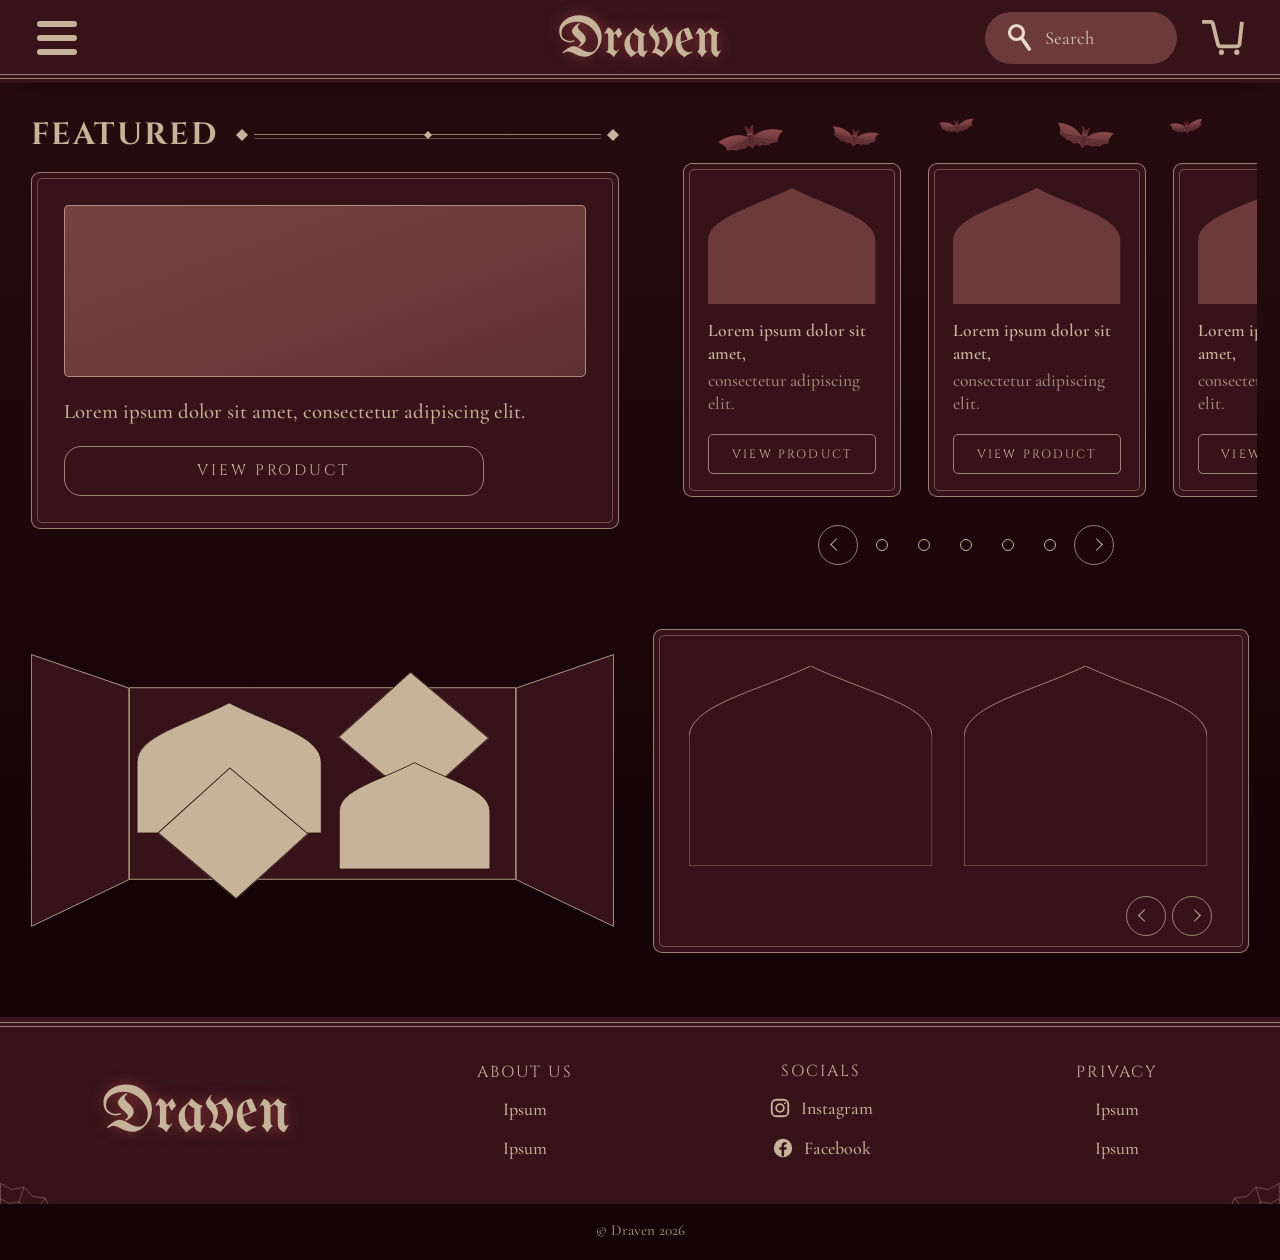
==== commit f414ef69: "sum fixes" ====
--- a/draven-test/home.html
+++ b/draven-test/home.html
@@ -1,4 +1,4 @@
-<!DOCTYPE html>
+﻿<!DOCTYPE html>
 <html lang="en">
 
 <head>
@@ -299,3 +299,5 @@
 </body>
 
 </html>
+
+
--- a/draven-test/css/base.css
+++ b/draven-test/css/base.css
@@ -1,4 +1,4 @@
-/* ==========================================================================
+﻿/* ==========================================================================
    Draven - shared styles (used by every page)
    --------------------------------------------------------------------------
    1. Design tokens        6. Header
@@ -1185,3 +1185,5 @@
   right: 0;
   transform: scaleX(-1);
 }
+
+
--- a/draven-test/css/home.css
+++ b/draven-test/css/home.css
@@ -1,4 +1,4 @@
-/* ==========================================================================
+﻿/* ==========================================================================
    Draven - home page
    ========================================================================== */
 
@@ -266,7 +266,9 @@
   }
 
   .featured__secondary .bats {
-    max-width: 340px;
+    max-width: min(490px, 100%);
+    margin-left: 0;
+    justify-self: stretch;
   }
 
   #featured-carousel .carousel__item {
@@ -282,3 +284,6 @@
     padding-top: var(--section-gap);
   }
 }
+
+
+
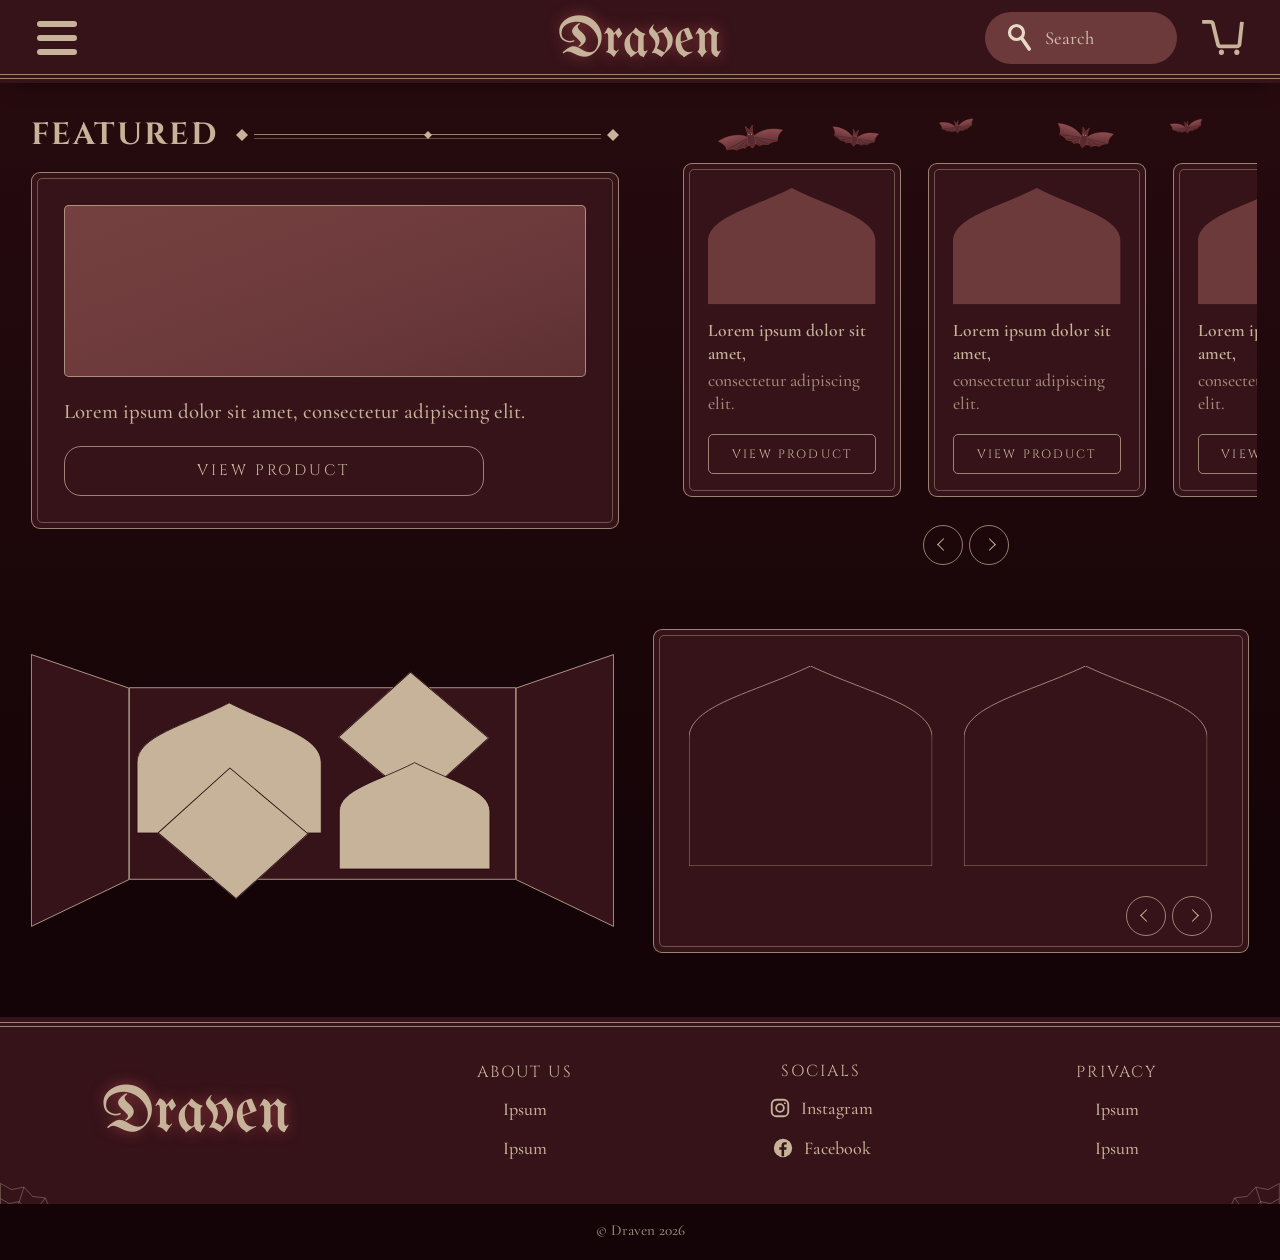
==== commit 746928e6: "wow js!!!!!!!!!!!!" ====
--- a/draven-test/home.html
+++ b/draven-test/home.html
@@ -16,6 +16,7 @@
 
   <link rel="stylesheet" href="css/base.css">
   <link rel="stylesheet" href="css/home.css">
+  <script src="js/carousel-controls.js" defer></script>
 </head>
 
 <body class="page-home">
@@ -157,15 +158,9 @@
 
             </ul>
           </div>
-
-          <nav class="carousel-nav" aria-label="Featured products: jump to a product">
-            <a class="carousel-nav__arrow carousel-nav__arrow--prev" href="#card-1" aria-label="First product"></a>
-            <a href="#card-1" aria-label="Product 1"></a>
-            <a href="#card-2" aria-label="Product 2"></a>
-            <a href="#card-3" aria-label="Product 3"></a>
-            <a href="#card-4" aria-label="Product 4"></a>
-            <a href="#card-5" aria-label="Product 5"></a>
-            <a class="carousel-nav__arrow carousel-nav__arrow--next" href="#card-5" aria-label="Last product"></a>
+          <nav class="carousel-nav" aria-label="Featured products: previous or next">
+            <a class="carousel-nav__arrow carousel-nav__arrow--prev" href="#card-1" aria-label="Previous product"></a>
+            <a class="carousel-nav__arrow carousel-nav__arrow--next" href="#card-5" aria-label="Next product"></a>
           </nav>
         </div>
 
@@ -216,9 +211,9 @@
             </ul>
           </div>
 
-          <nav class="carousel-nav carousel-nav--end" aria-label="Collection: jump to an item">
-            <a class="carousel-nav__arrow carousel-nav__arrow--prev" href="#tile-1" aria-label="First item"></a>
-            <a class="carousel-nav__arrow carousel-nav__arrow--next" href="#tile-5" aria-label="Last item"></a>
+          <nav class="carousel-nav carousel-nav--end" aria-label="Collection: previous or next">
+            <a class="carousel-nav__arrow carousel-nav__arrow--prev" href="#tile-1" aria-label="Previous item"></a>
+            <a class="carousel-nav__arrow carousel-nav__arrow--next" href="#tile-5" aria-label="Next item"></a>
           </nav>
         </section>
 
@@ -301,3 +296,19 @@
 </html>
 
 
+
+
+
+
+
+
+
+
+
+
+
+
+
+
+
+
--- a/draven-test/css/home.css
+++ b/draven-test/css/home.css
@@ -287,3 +287,17 @@
 
 
 
+
+
+/* Keep the homepage carousel chevrons centered inside all four circular buttons. */
+.carousel-nav .carousel-nav__arrow--prev::before,
+.carousel-nav .carousel-nav__arrow--prev:hover::before {
+  transform: rotate(135deg);
+}
+
+.carousel-nav .carousel-nav__arrow--next::before,
+.carousel-nav .carousel-nav__arrow--next:hover::before {
+  transform: rotate(-45deg);
+}
+
+
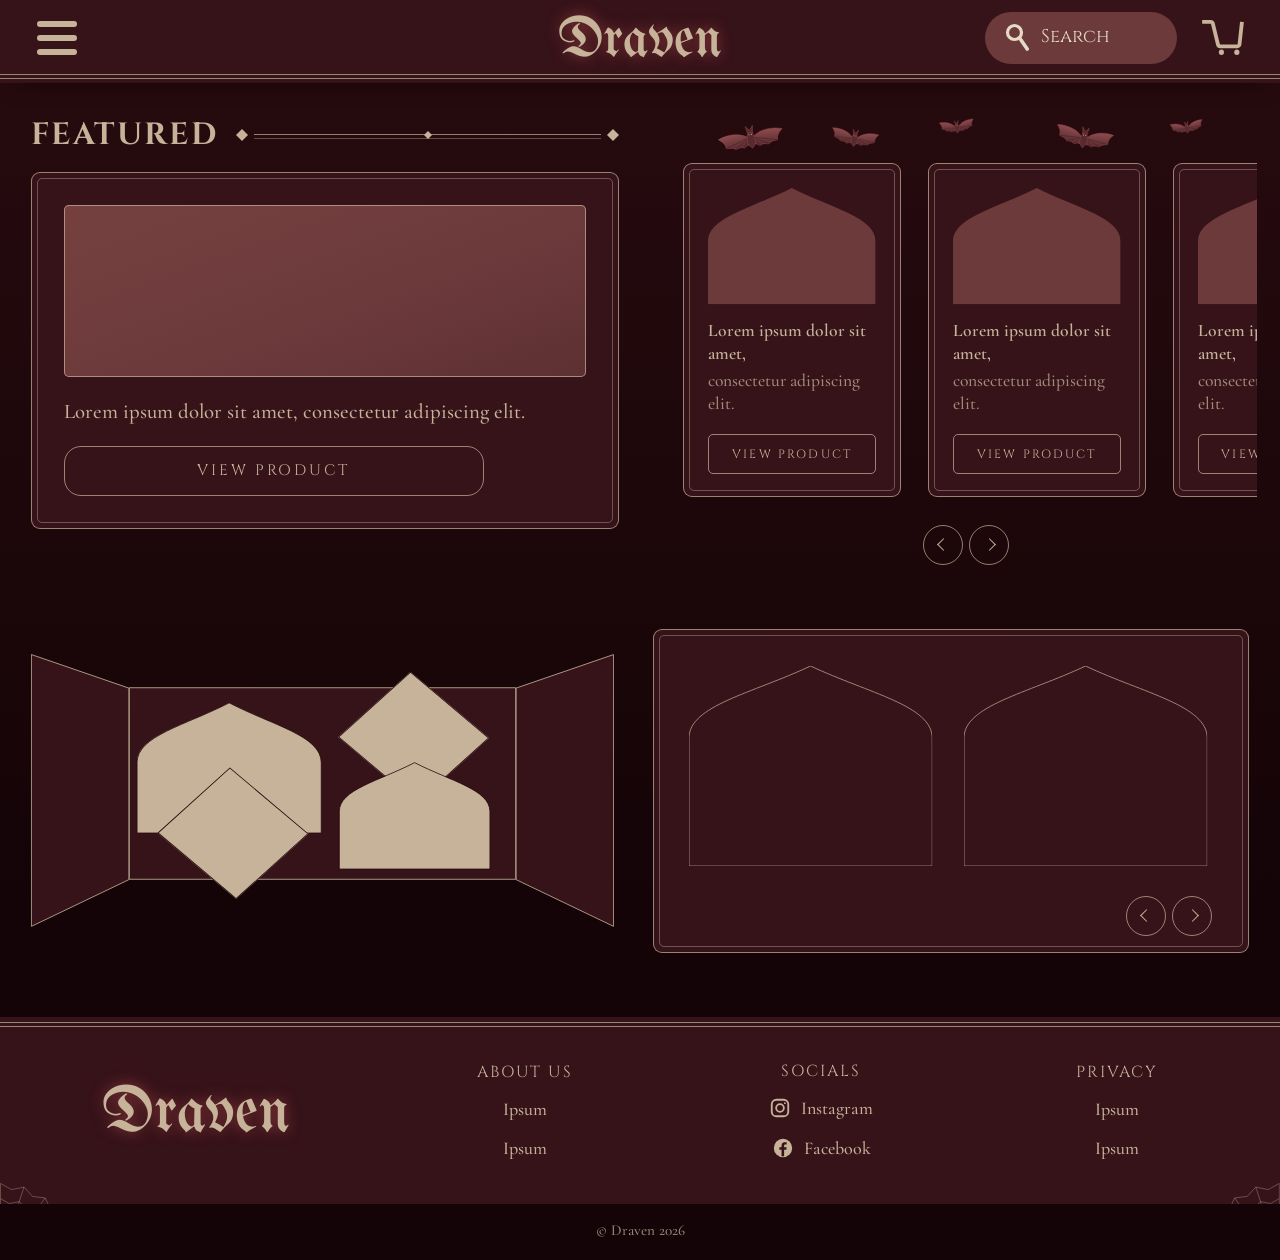
==== commit 7bb14789: "search bar" ====
--- a/draven-test/home.html
+++ b/draven-test/home.html
@@ -17,6 +17,7 @@
   <link rel="stylesheet" href="css/base.css">
   <link rel="stylesheet" href="css/home.css">
   <script src="js/carousel-controls.js" defer></script>
+  <script src="js/search-panel.js" defer></script>
 </head>
 
 <body class="page-home">
@@ -52,16 +53,13 @@
       <a class="logo" href="home.html" aria-label="Draven, home">Draven</a>
 
       <div class="site-header__actions">
-        <form class="search" role="search" action="#" onsubmit="return false">
-          <label class="search__icon" for="site-search">
-            <span class="visually-hidden">Search</span>
+        <button class="search search__trigger" type="button" aria-label="Open search" aria-haspopup="dialog" aria-controls="search-overlay">
             <svg viewBox="0 0 24 30" fill="none" stroke="currentColor" aria-hidden="true" focusable="false">
               <circle cx="9.5" cy="9.5" r="7" stroke-width="3.2" />
               <path d="M14.8 15.3 22.2 26" stroke-width="3.6" stroke-linecap="round" />
             </svg>
-          </label>
-          <input class="search__input" id="site-search" type="search" name="q" placeholder="Search" autocomplete="off" spellcheck="false">
-        </form>
+          <span class="search__trigger-text">Search</span>
+        </button>
 
         <a class="cart-link" href="checkout.html" aria-label="Cart">
           <svg viewBox="0 0 43.68 36.65" aria-hidden="true" focusable="false">
@@ -74,6 +72,57 @@
 
     </div>
   </header>
+
+  <div class="search-overlay" id="search-overlay" hidden>
+    <section class="search-panel" role="dialog" aria-modal="true" aria-labelledby="search-panel-title">
+      <label class="search-panel__search">
+        <span class="visually-hidden">Search clothing</span>
+        <svg viewBox="0 0 24 30" fill="none" stroke="currentColor" aria-hidden="true"><circle cx="9.5" cy="9.5" r="7" stroke-width="3.2" /><path d="M14.8 15.3 22.2 26" stroke-width="3.6" stroke-linecap="round" /></svg>
+        <input class="search__input" id="site-search" type="search" placeholder="Search clothes" autocomplete="off" spellcheck="false">
+        <button class="search-panel__clear" type="button" aria-label="Clear search" hidden>×</button>
+      </label>
+      <div class="search-panel__top">
+        <h2 id="search-panel-title">Find your next look</h2>
+        <button class="search-panel__close" type="button" aria-label="Close search">×</button>
+      </div>
+      <div class="search-panel__tabs" role="tablist" aria-label="Clothing categories">
+        <button class="search-panel__tab is-active" type="button" role="tab" aria-selected="true" data-category="all">All</button>
+        <button class="search-panel__tab" type="button" role="tab" aria-selected="false" data-category="tops">Tops</button>
+        <button class="search-panel__tab" type="button" role="tab" aria-selected="false" data-category="bottoms">Bottoms</button>
+        <button class="search-panel__tab" type="button" role="tab" aria-selected="false" data-category="accessories">Accessories</button>
+      </div>
+      <div class="search-panel__suggestions">
+        <h3>Recent</h3>
+        <div class="search-panel__recent">
+          <button type="button" data-query="Lorem ipsum">Lorem ipsum</button>
+          <button type="button" data-query="Gothic clothing">Gothic clothing</button>
+        </div>
+        <h3>Trending</h3>
+        <div class="search-panel__trending">
+          <button type="button" data-query="Lorem ipsum">↗ Lorem ipsum</button>
+          <button type="button" data-query="Gothic clothing">↗ Gothic clothing</button>
+          <button type="button" data-query="Dark style">↗ Dark style</button>
+        </div>
+      </div>
+      <div class="search-panel__results" aria-live="polite" hidden>
+        <h3 class="search-panel__result-heading">Results</h3>
+        <a class="search-result" href="product.html" data-category="tops" data-search="lorem ipsum shirt gothic top">
+          <span class="search-result__image" aria-hidden="true"></span><span><strong>Lorem Ipsum Shirt</strong><small>Top · Lorem ipsum dolor sit amet</small></span>
+        </a>
+        <a class="search-result" href="product.html" data-category="bottoms" data-search="lorem ipsum trousers pants dark">
+          <span class="search-result__image" aria-hidden="true"></span><span><strong>Lorem Ipsum Trousers</strong><small>Bottoms · Lorem ipsum dolor sit amet</small></span>
+        </a>
+        <a class="search-result" href="product.html" data-category="accessories" data-search="lorem ipsum necklace accessory gothic">
+          <span class="search-result__image" aria-hidden="true"></span><span><strong>Lorem Ipsum Necklace</strong><small>Accessory · Lorem ipsum dolor sit amet</small></span>
+        </a>
+        <a class="search-result" href="product.html" data-category="tops" data-search="dark style lorem ipsum jacket coat">
+          <span class="search-result__image" aria-hidden="true"></span><span><strong>Lorem Ipsum Jacket</strong><small>Top · Lorem ipsum dolor sit amet</small></span>
+        </a>
+        <p class="search-panel__empty" hidden>No matches found.</p>
+      </div>
+      <p class="search-panel__hint">Choose a category or type to search · Esc to close</p>
+    </section>
+  </div>
 
 
   <main id="main">
--- a/draven-test/css/base.css
+++ b/draven-test/css/base.css
@@ -355,6 +355,21 @@
   transition: width 0.3s var(--ease), box-shadow 0.25s var(--ease), background-color 0.2s var(--ease);
 }
 
+.search__trigger {
+  color: var(--camel-light);
+  font: 400 1.15rem/1 var(--font-heading);
+  text-align: left;
+  border: 0;
+  cursor: pointer;
+}
+
+.search__trigger svg {
+  flex: none;
+  width: 24px;
+  height: 30px;
+  color: var(--camel-light);
+}
+
 .search:hover {
   background: var(--rubine-hover);
 }
@@ -508,6 +523,21 @@
     opacity: 1;
   }
 
+  .search__trigger-text {
+    display: none;
+  }
+
+  .search__trigger:focus-within {
+    position: relative;
+    top: auto;
+    right: auto;
+    left: auto;
+    width: 46px;
+    height: 46px;
+    padding: 0;
+    transform: none;
+  }
+
   .cart-link {
     width: 46px;
     height: 46px;
@@ -550,6 +580,350 @@
 
   .site-header__actions {
     gap: 6px;
+  }
+}
+
+/* Search suggestions panel */
+.search-overlay[hidden],
+.search-panel__results[hidden],
+.search-panel__empty[hidden] {
+  display: none;
+}
+
+.search-overlay {
+  position: fixed;
+  inset: 0;
+  z-index: 99;
+  display: flex;
+  justify-content: center;
+  padding: clamp(88px, 12vh, 132px) 16px 20px;
+  background: rgb(20 4 7 / 78%);
+  backdrop-filter: blur(5px);
+  animation: search-backdrop-enter 180ms ease-out both;
+}
+
+.search-panel {
+  width: min(900px, 100%);
+  max-height: 100%;
+  overflow: auto;
+  padding: clamp(18px, 4vw, 32px);
+  color: var(--camel-light);
+  background: linear-gradient(155deg, #361319 0%, #20090d 100%);
+  border: 1px solid var(--line);
+  border-radius: var(--radius-m);
+  box-shadow: 0 24px 80px rgb(0 0 0 / 0.55);
+  transform-origin: top center;
+  animation: search-panel-enter 240ms cubic-bezier(0.2, 0.75, 0.25, 1) both;
+}
+
+@keyframes search-backdrop-enter {
+  from { opacity: 0; }
+  to { opacity: 1; }
+}
+
+@keyframes search-panel-enter {
+  from { opacity: 0; transform: translateY(-12px) scale(0.985); }
+  to { opacity: 1; transform: translateY(0) scale(1); }
+}
+
+.search-panel__top {
+  display: flex;
+  align-items: center;
+  justify-content: space-between;
+  gap: 16px;
+  margin-bottom: 22px;
+}
+
+.search-panel__search {
+  display: flex;
+  align-items: center;
+  gap: 14px;
+  width: 100%;
+  min-height: 58px;
+  margin-bottom: 26px;
+  padding: 0 18px;
+  color: var(--camel-muted);
+  background: rgb(20 4 7 / 62%);
+  border: 1px solid var(--line);
+  border-radius: 12px;
+  transition: border-color 0.2s var(--ease), box-shadow 0.2s var(--ease);
+}
+
+.search-panel__search:focus-within {
+  border-color: var(--camel);
+  box-shadow: 0 0 0 2px var(--glow-soft);
+}
+
+.search-panel__search > svg {
+  flex: none;
+  width: 20px;
+  height: 25px;
+}
+
+.search-panel__search .search__input {
+  flex: 1 1 auto;
+  width: 100%;
+  height: 54px;
+  opacity: 1;
+  font: 400 1.05rem/1.2 var(--font-body);
+}
+
+.search-panel__search .search__input::placeholder {
+  color: var(--camel-muted);
+}
+
+.search-panel__clear {
+  display: grid;
+  flex: none;
+  width: 32px;
+  height: 32px;
+  place-items: center;
+  color: var(--camel-light);
+  font-size: 1.4rem;
+  background: transparent;
+  border: 0;
+  border-radius: 50%;
+  cursor: pointer;
+}
+
+.search-panel__clear:hover {
+  background: rgb(198 179 154 / 0.1);
+}
+
+.search-panel__clear[hidden] {
+  display: none;
+}
+
+.search-result[hidden] {
+  display: none;
+}
+
+.search-panel__top h2 {
+  font: 400 clamp(1.35rem, 4vw, 1.8rem)/1.15 var(--font-heading);
+  letter-spacing: 0.05em;
+  text-transform: uppercase;
+}
+
+.search-panel__close {
+  position: relative;
+  display: grid;
+  flex: none;
+  width: 40px;
+  height: 40px;
+  place-items: center;
+  color: var(--camel);
+  font-size: 0;
+  background: var(--roast);
+  border: 1px solid var(--line);
+  border-radius: 50%;
+  cursor: pointer;
+}
+
+.search-panel__close::before,
+.search-panel__close::after {
+  content: "";
+  position: absolute;
+  top: 50%;
+  left: 50%;
+  width: 13px;
+  height: 1.5px;
+  background: currentColor;
+  border-radius: 2px;
+}
+
+.search-panel__close::before {
+  transform: translate(-50%, -50%) rotate(45deg);
+}
+
+.search-panel__close::after {
+  transform: translate(-50%, -50%) rotate(-45deg);
+}
+
+.search-panel__tabs {
+  display: flex;
+  gap: 8px;
+  overflow-x: auto;
+  margin-bottom: 24px;
+  padding: 5px;
+  background: rgb(20 4 7 / 50%);
+  border: 1px solid rgb(198 179 154 / 0.12);
+  border-radius: 12px;
+}
+
+.search-panel__tab {
+  flex: 1 0 auto;
+  padding: 11px 18px;
+  color: var(--camel-muted);
+  font: 600 0.95rem/1.1 var(--font-body);
+  background: transparent;
+  border: 0;
+  border-radius: 8px;
+  cursor: pointer;
+  transition: color 160ms ease, background-color 180ms ease, transform 180ms ease;
+}
+
+.search-panel__tab:hover,
+.search-panel__tab.is-active {
+  color: var(--camel-light);
+  background: rgb(109 58 60 / 0.58);
+}
+
+.search-panel__tab:active {
+  transform: scale(0.97);
+}
+
+.search-panel__suggestions.is-changing,
+.search-panel__results.is-changing {
+  animation: search-content-shift 220ms ease-out both;
+}
+
+@keyframes search-content-shift {
+  from { opacity: 0.35; transform: translateY(8px); }
+  to { opacity: 1; transform: translateY(0); }
+}
+
+.search-panel__suggestions h3,
+.search-panel__result-heading {
+  margin: 22px 0 12px;
+  color: var(--camel-muted);
+  font: 600 0.82rem/1.2 var(--font-body);
+  letter-spacing: 0.12em;
+  text-transform: uppercase;
+}
+
+.search-panel__recent {
+  display: grid;
+  gap: 6px;
+  margin-bottom: 26px;
+}
+
+.search-panel__recent button {
+  padding: 12px;
+  color: var(--camel-light);
+  text-align: left;
+  background: transparent;
+  border: 0;
+  border-radius: 9px;
+  cursor: pointer;
+}
+
+.search-panel__recent button::before {
+  content: "⌕";
+  margin-right: 12px;
+  color: var(--camel-muted);
+  font-size: 1.25rem;
+}
+
+.search-panel__recent button:hover {
+  background: rgb(198 179 154 / 0.08);
+}
+
+.search-panel__trending {
+  display: flex;
+  flex-wrap: wrap;
+  gap: 8px;
+}
+
+.search-panel__trending button {
+  padding: 10px 14px;
+  color: var(--camel-light);
+  font: 600 0.9rem/1.1 var(--font-body);
+  background: rgb(198 179 154 / 0.09);
+  border: 1px solid rgb(198 179 154 / 0.15);
+  border-radius: 9px;
+  cursor: pointer;
+}
+
+.search-panel__trending button:hover {
+  border-color: var(--camel);
+  background: rgb(109 58 60 / 0.55);
+}
+
+.search-result {
+  display: grid;
+  grid-template-columns: 58px minmax(0, 1fr);
+  align-items: center;
+  gap: 14px;
+  padding: 9px;
+  color: var(--camel-light);
+  text-decoration: none;
+  border-radius: 10px;
+}
+
+.search-result:hover,
+.search-result:focus-visible {
+  background: rgb(198 179 154 / 0.08);
+}
+
+.search-result__image {
+  width: 58px;
+  aspect-ratio: 1;
+  background: linear-gradient(145deg, #75403f, #361319 72%);
+  border: 1px solid var(--line);
+  border-radius: 8px;
+}
+
+.search-result strong,
+.search-result small {
+  display: block;
+}
+
+.search-result strong {
+  margin-bottom: 4px;
+  font: 600 1rem/1.2 var(--font-body);
+}
+
+.search-result small {
+  color: var(--camel-muted);
+  font-size: 0.88rem;
+}
+
+.search-panel__empty {
+  padding: 18px 9px;
+  color: var(--camel-muted);
+}
+
+.search-panel__hint {
+  margin-top: 26px;
+  padding-top: 14px;
+  color: var(--camel-muted);
+  font-size: 0.82rem;
+  border-top: 1px solid rgb(198 179 154 / 0.14);
+}
+
+body.search-open {
+  overflow: hidden;
+}
+
+@media (max-width: 600px) {
+  .search-overlay {
+    padding: 78px 8px 8px;
+  }
+
+  .search-panel {
+    padding: 18px 14px;
+    border-radius: 14px;
+  }
+
+  .search-panel__top {
+    margin-bottom: 16px;
+  }
+
+  .search-panel__tab {
+    padding: 10px 13px;
+  }
+}
+
+@media (prefers-reduced-motion: reduce) {
+  .search-overlay,
+  .search-panel,
+  .search-panel__suggestions.is-changing,
+  .search-panel__results.is-changing {
+    animation: none;
+  }
+
+  .search-panel__tab {
+    transition: none;
   }
 }
 
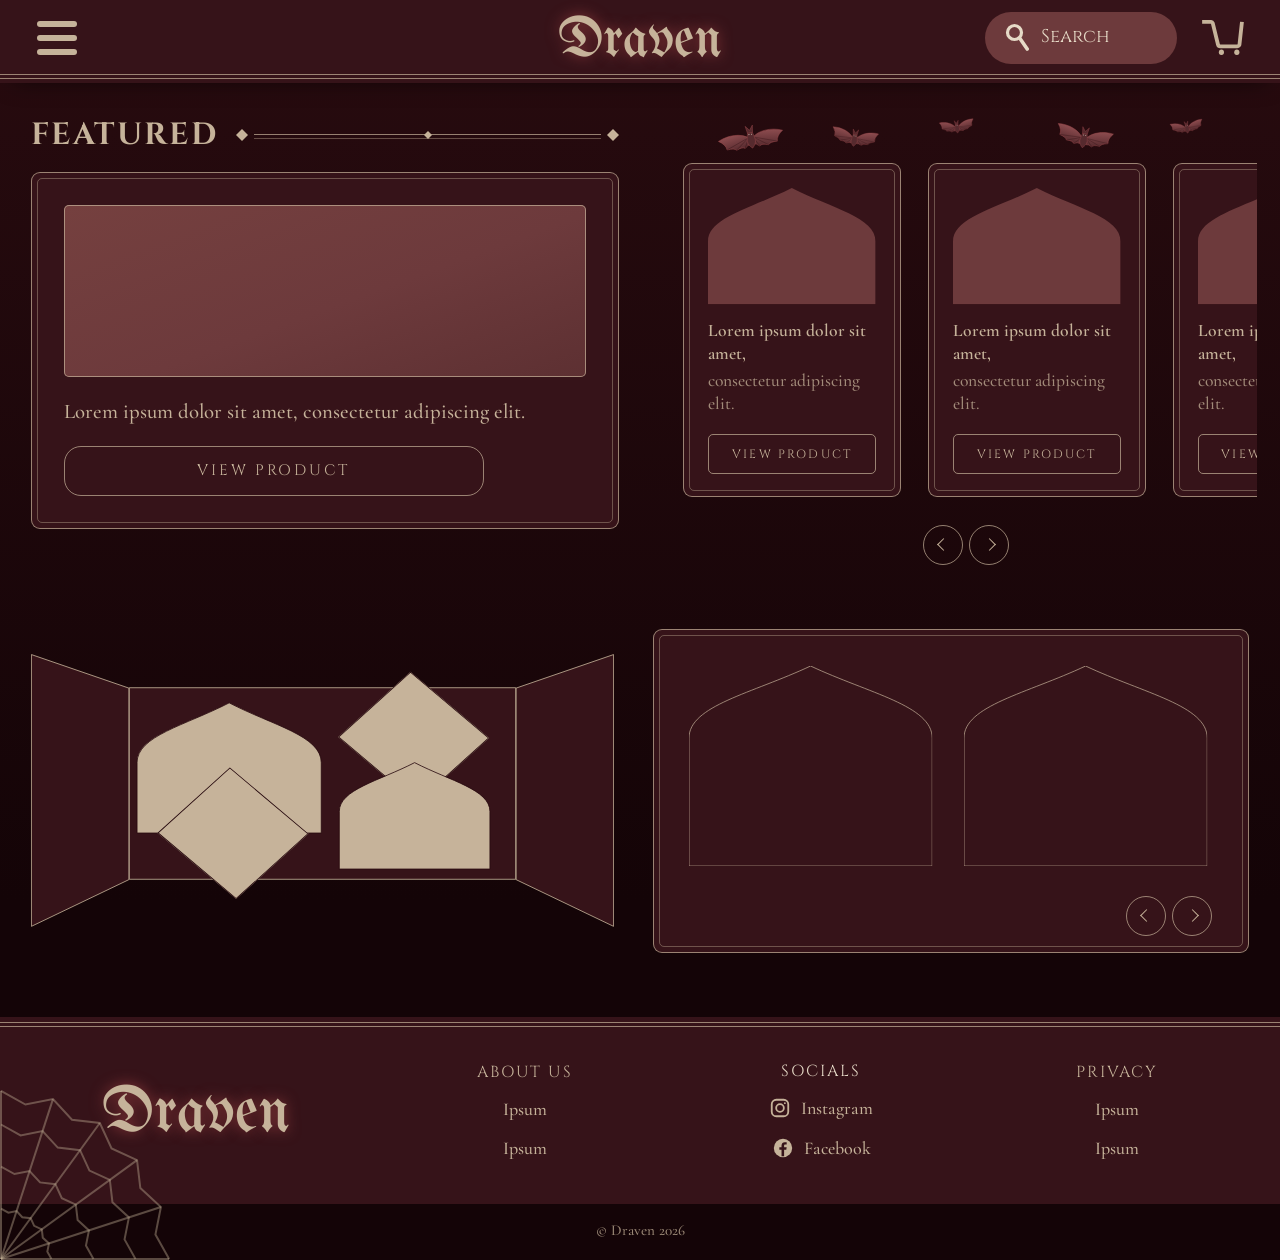
==== commit e8c4ff9f: "samooka ey" ====
--- a/draven-test/home.html
+++ b/draven-test/home.html
@@ -337,7 +337,6 @@
     <p class="legal legal--bar">&copy; Draven 2026</p>
 
     <img class="cobweb cobweb--left" src="assets/cobweb.svg" alt="" width="85" height="85" aria-hidden="true">
-    <img class="cobweb cobweb--right" src="assets/cobweb.svg" alt="" width="85" height="85" aria-hidden="true">
   </footer>
 
 </body>
--- a/draven-test/css/base.css
+++ b/draven-test/css/base.css
@@ -979,6 +979,19 @@
   font: 400 1rem/1.3 var(--font-heading);
   letter-spacing: 0.12em;
   text-transform: uppercase;
+}
+
+/* Keep the social column title clearly visible with its icon links. */
+.site-footer h2#footer-socials {
+  display: block;
+  position: relative;
+  z-index: 3;
+  min-height: 1.3em;
+  margin: 0 0 8px;
+  color: var(--camel-light);
+  font-size: 1rem;
+  visibility: visible;
+  opacity: 1;
 }
 
 .footer-col__list {
@@ -1546,18 +1559,17 @@
   position: absolute;
   bottom: 0;
   z-index: 0;
-  width: clamp(48px, 6vw, 84px);
+  width: clamp(110px, 14vw, 170px);
   height: auto;
   pointer-events: none;
 }
 
+.site-footer .cobweb {
+  z-index: 2;
+}
+
 .cobweb--left {
   left: 0;
 }
 
-.cobweb--right {
-  right: 0;
-  transform: scaleX(-1);
-}
-
-
+
